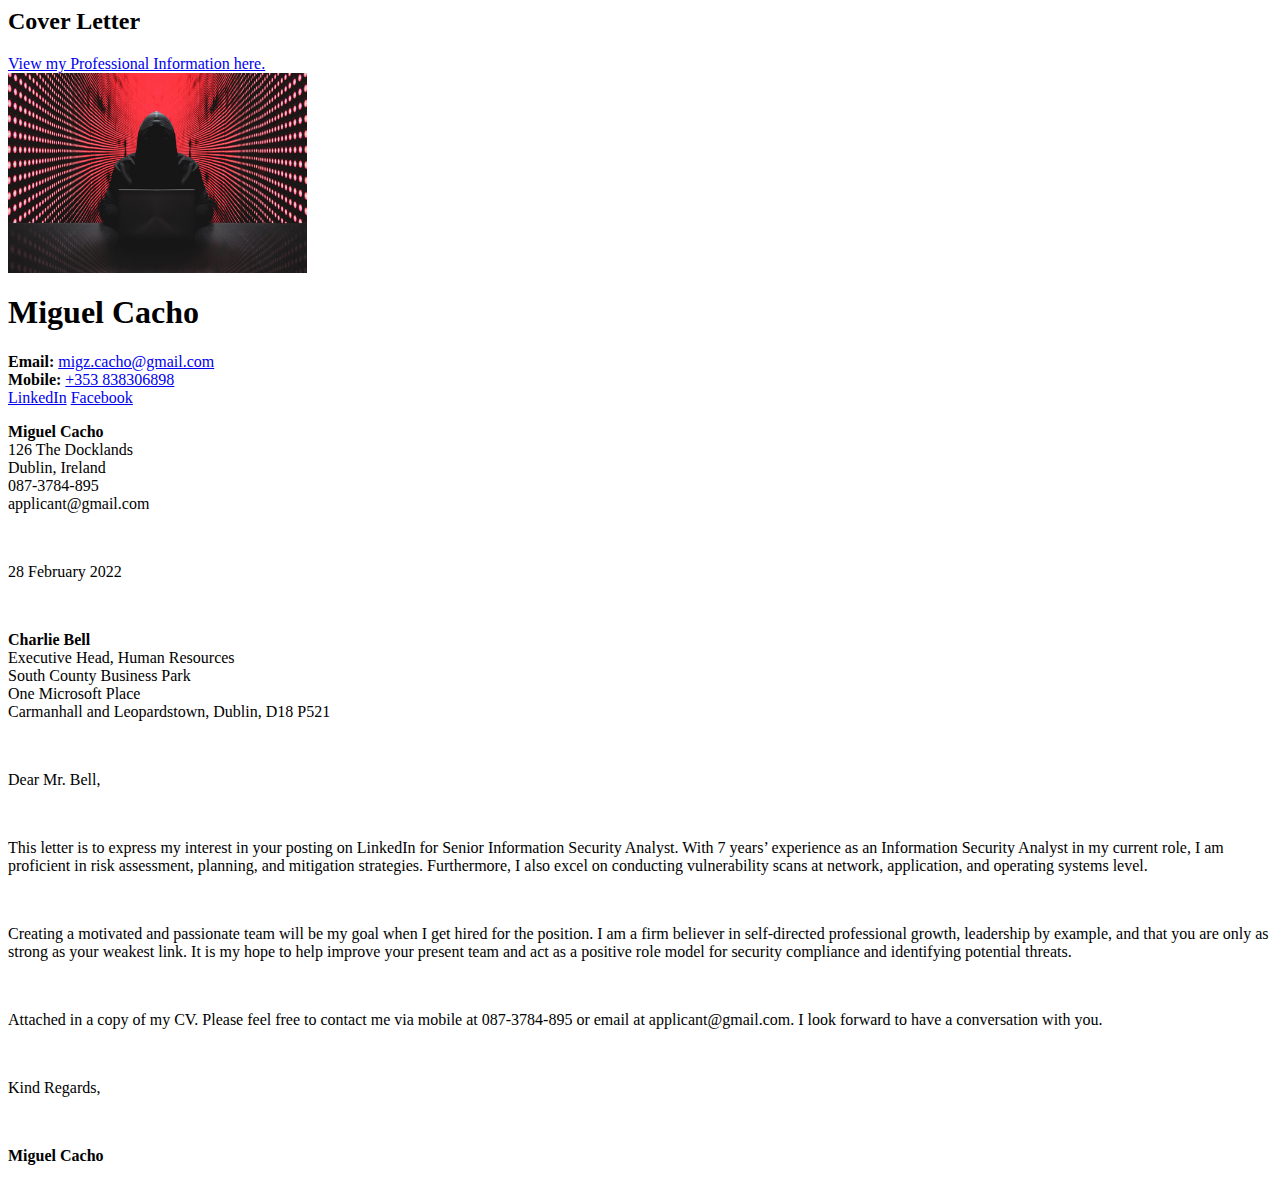
==== cover-letter.html @ 8d9654cc "Add files via upload" ====
<html>
  <head>
    <title> Cover Letter | Miguel Cacho </title>
    <link rel="stylesheet" href="styles/style.css">
    <link rel="preconnect" href="https://fonts.googleapis.com">
    <link rel="preconnect" href="https://fonts.gstatic.com" crossorigin>
    <link href="https://fonts.googleapis.com/css2?family=DM+Sans:wght@400;500;700&display=swap" rel="stylesheet">
  </head>

  <header>
    <h2 class="page-title">Cover Letter</h2>
    <nav>
      <a class="nav-button" href="index.html">View my Professional Information here.</a>
    </nav>
  </header>
    
  <body>
    <div class="container">
      <div class="name-line">
        <img src="photo/migs.jpg" width="auto" height="200px">
        <h1> Miguel Cacho</h1>
        <div><span class="bold-text"><strong>Email:</strong></span> <a href="mailto:migz.cacho@gmail.com">migz.cacho@gmail.com</a></div>
        <div><span class="bold-text"><strong>Mobile:</strong></span> <a href="tel:+353838306898">+353 838306898</a></div>
        <div class="button-set">
        <a class="bold-text default-button" href="https://www.linkedin.com/in/miguel-c-706818117" target="_blank">LinkedIn</a>
        <a class="bold-text default-button" href="https://facebook.com" target="_blank">Facebook</a></div>
      </div>
    </div>

    <div class="body-text">

<p><strong>Miguel Cacho</strong><br>
126 The Docklands<br>
Dublin, Ireland<br>
087-3784-895<br>
applicant@gmail.com<br>
</p>
<br>
<p>28 February 2022</p>
<br>
<p><strong>Charlie Bell</strong><br>
Executive Head, Human Resources<br>
South County Business Park<br>
One Microsoft Place<br>
Carmanhall and Leopardstown, Dublin, D18 P521<br>
</p>
<br>
<p>Dear Mr. Bell,</p>
<br>
    <p>This letter is to express my interest in your posting on LinkedIn for Senior Information Security Analyst. With 7 years’ experience as an Information Security Analyst in my current role, I am proficient in risk assessment, planning, and mitigation strategies. Furthermore, I also excel on conducting vulnerability scans at network, application, and operating systems level.</p><br>
    <p>Creating a motivated and passionate team will be my goal when I get hired for the position. I am a firm believer in self-directed professional growth, leadership by example, and that you are only as strong as your weakest link. It is my hope to help improve your present team and act as a positive role model for security compliance and identifying potential threats.</p><br>
    <p>Attached in a copy of my CV. Please feel free to contact me via mobile at 087-3784-895 or email at applicant@gmail.com. I look forward to have a conversation with you.</p><br>
<p>Kind Regards,</p>
<br>
<p><strong>Miguel Cacho</strong></p></div>
</body>
</html>
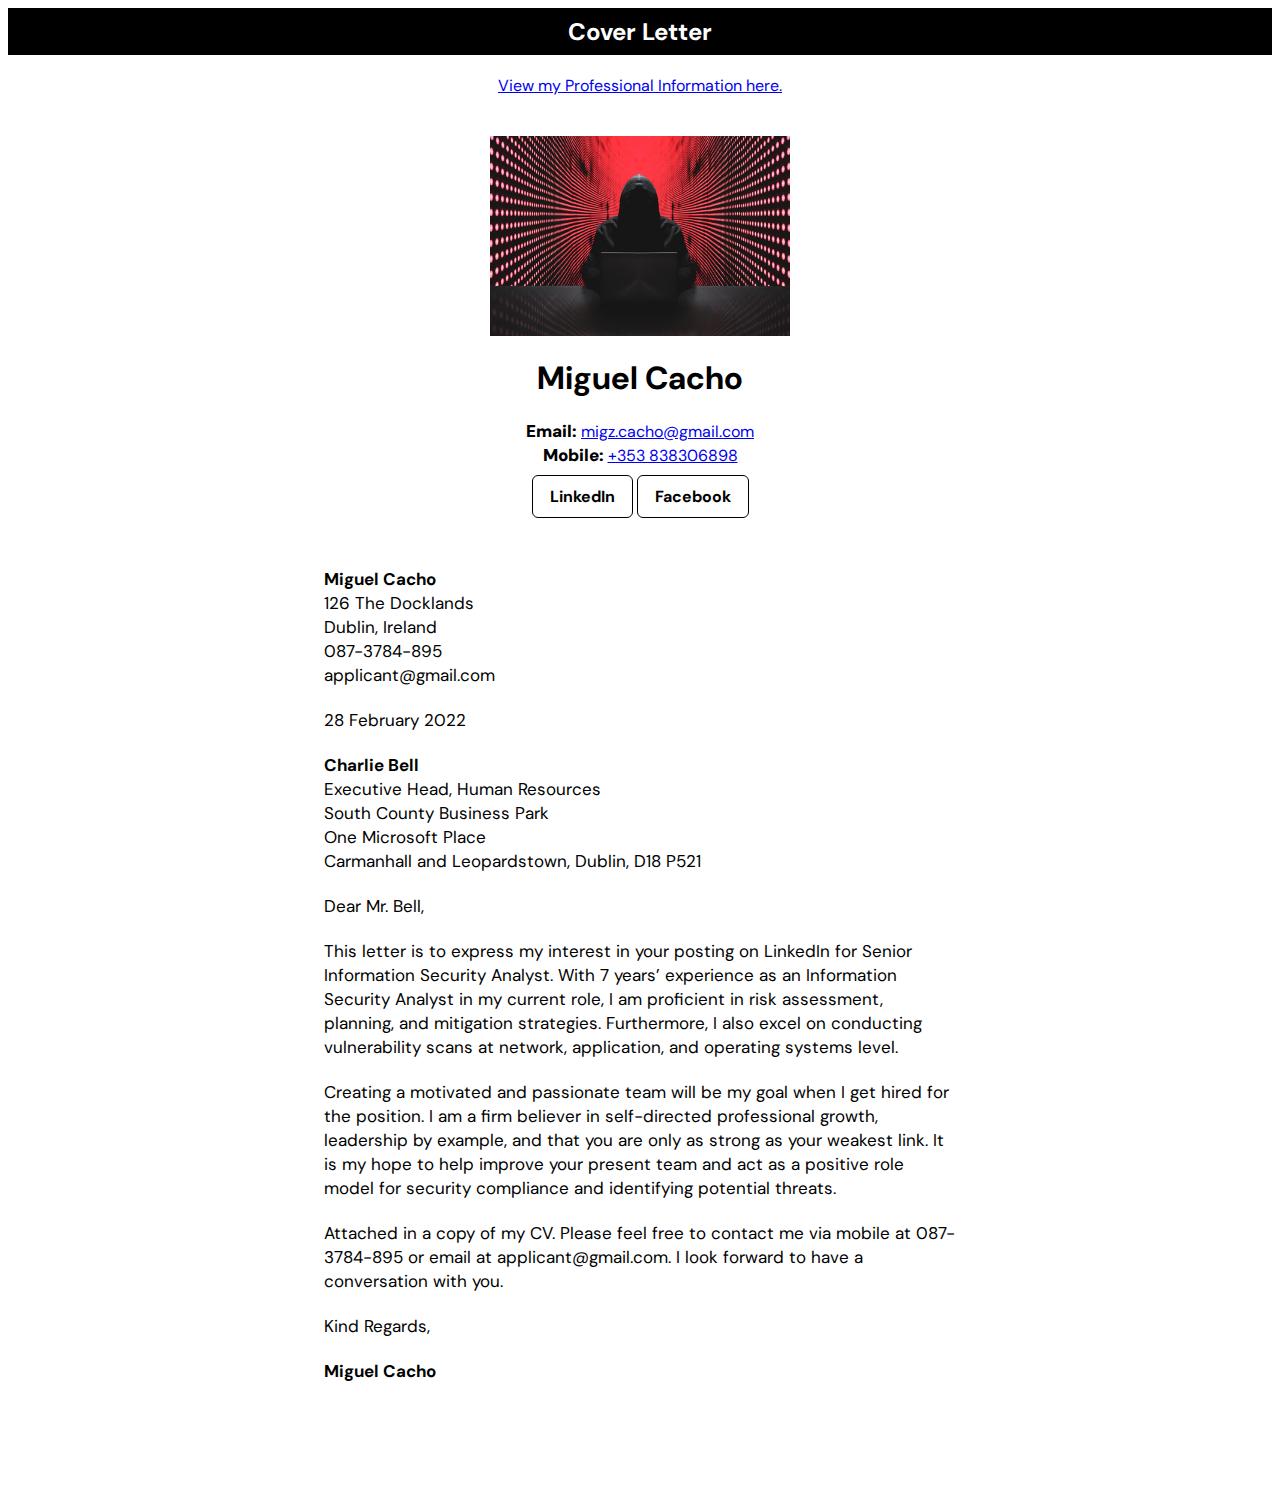
==== commit ce5dd038: "Update cover-letter.html" ====
--- a/cover-letter.html
+++ b/cover-letter.html
@@ -1,7 +1,7 @@
 <html>
   <head>
     <title> Cover Letter | Miguel Cacho </title>
-    <link rel="stylesheet" href="styles/style.css">
+    <link rel="stylesheet" href="Styles/style.css">
     <link rel="preconnect" href="https://fonts.googleapis.com">
     <link rel="preconnect" href="https://fonts.gstatic.com" crossorigin>
     <link href="https://fonts.googleapis.com/css2?family=DM+Sans:wght@400;500;700&display=swap" rel="stylesheet">
--- a/Styles/style.css
+++ b/Styles/style.css
@@ -0,0 +1,162 @@
+body {
+  font-family: 'DM Sans', sans-serif;
+}
+
+
+/*typography*/
+
+h1 {
+  margin-bottom: 20px;
+}
+
+h2 {
+  background-color: #000;
+  padding: 8px 12px;
+  text-align: center;
+  color:  #fff;
+}
+
+h3 {
+  font-size:  22px;
+}
+
+.small-text {
+  font-size:  14px;
+  line-height: 20px;
+}
+
+p, span {
+  font-size: 17px;
+  margin-top: 0px;
+  margin-bottom: 0px;
+  line-height: 24px;
+}
+
+.bold-text {
+  font-weight:  700;
+}
+
+.name-line {
+  text-align: center;
+}
+
+.school-name {
+  margin-bottom: 0px;
+}
+
+ol {
+  padding-left:  20px;
+}
+
+
+/*button*/
+
+.default-button {
+  padding:  10px 17px;
+  background-color:  #fff;
+  color:  #000;
+  margin-top:  10px;
+  line-height:  60px;
+  border-radius:  6px;;
+  text-decoration: none;
+  transition:  all .3s ease;
+  border:  1px solid #000;
+}
+
+.default-button:hover {
+  opacity:  .8;
+  transition:  all .3s ease;
+}
+
+
+/*main container*/
+
+.container {
+  padding: 40px 90px;
+}
+
+
+/*flex container*/
+
+@media only screen and (min-width:  1000px) {
+.column-1, .column-2, .column-3 {
+  width: 33.3%;
+}
+}
+
+.flex-container {
+  display:  flex;
+  gap:  30px;
+ 
+   width: 100%;
+}
+
+
+/*divider*/
+
+.divider {
+  height:  1px;
+  width:  100%;
+  border-bottom:  1px solid #cecece;
+  padding-top:  20px;
+}
+
+
+
+/*media query*/
+
+@media only screen and (min-width:  600px) and (max-width:  999px) {
+
+  .column-1, .column-2, .column-3 {
+    width:  47.5%;
+  }
+
+  .flex-container {
+    gap: 0px;
+    justify-content: space-between;
+      flex-wrap: wrap;
+    }
+
+.container {
+  padding: 40px 20px;
+}
+
+}
+
+@media only screen and (max-width:  599px) {
+  .column-1, .column-2, .column-3 {
+    width:  100%;
+  }
+
+  .column-2, .column-3 {
+    margin-top:  80px;
+  }
+
+  .flex-container  {
+    display:  block;
+  }
+
+  .container {
+  padding: 40px 20px;
+}
+}
+
+
+/*BODY TEXT*/
+
+.body-text {
+  width:  50%;
+  margin:  0 auto;
+  padding-bottom:  120px;
+}
+
+
+/*NAVIGATION*/
+nav {
+  text-align:  center;
+}
+
+
+
+
+
